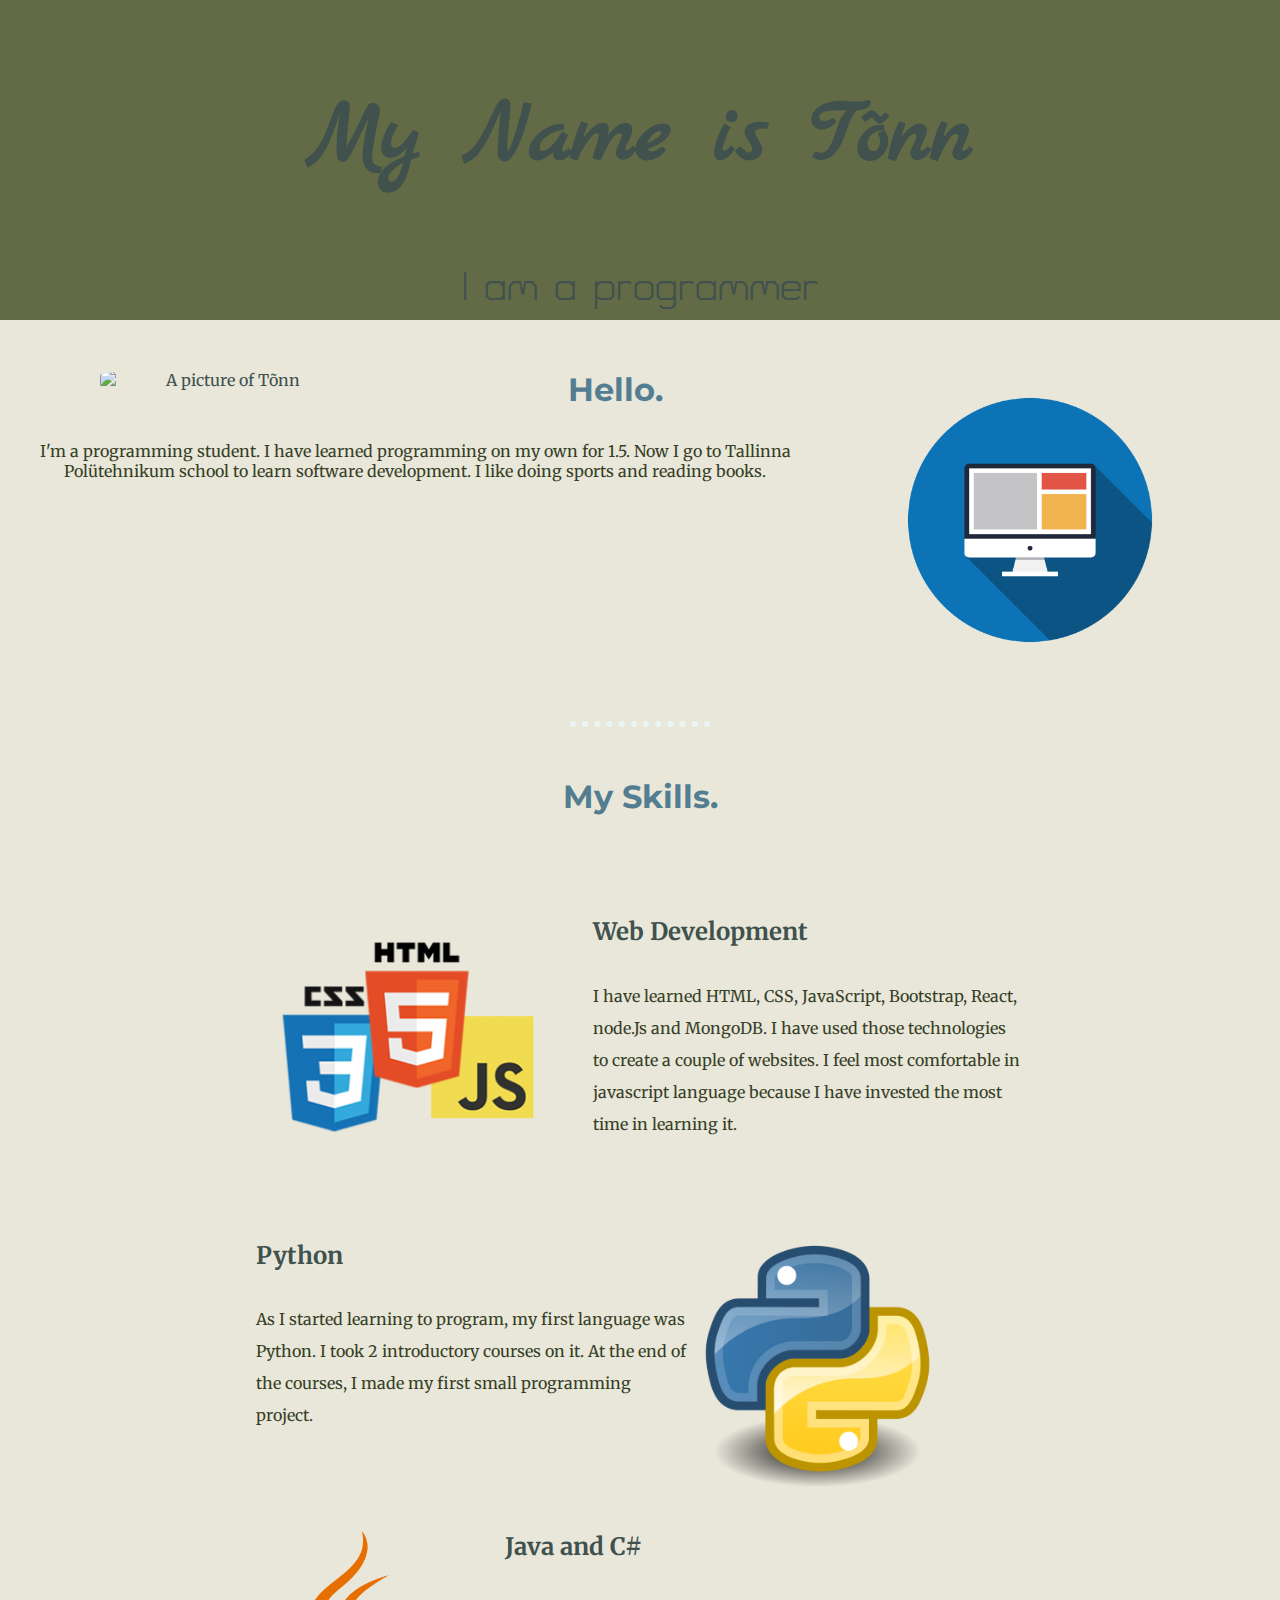
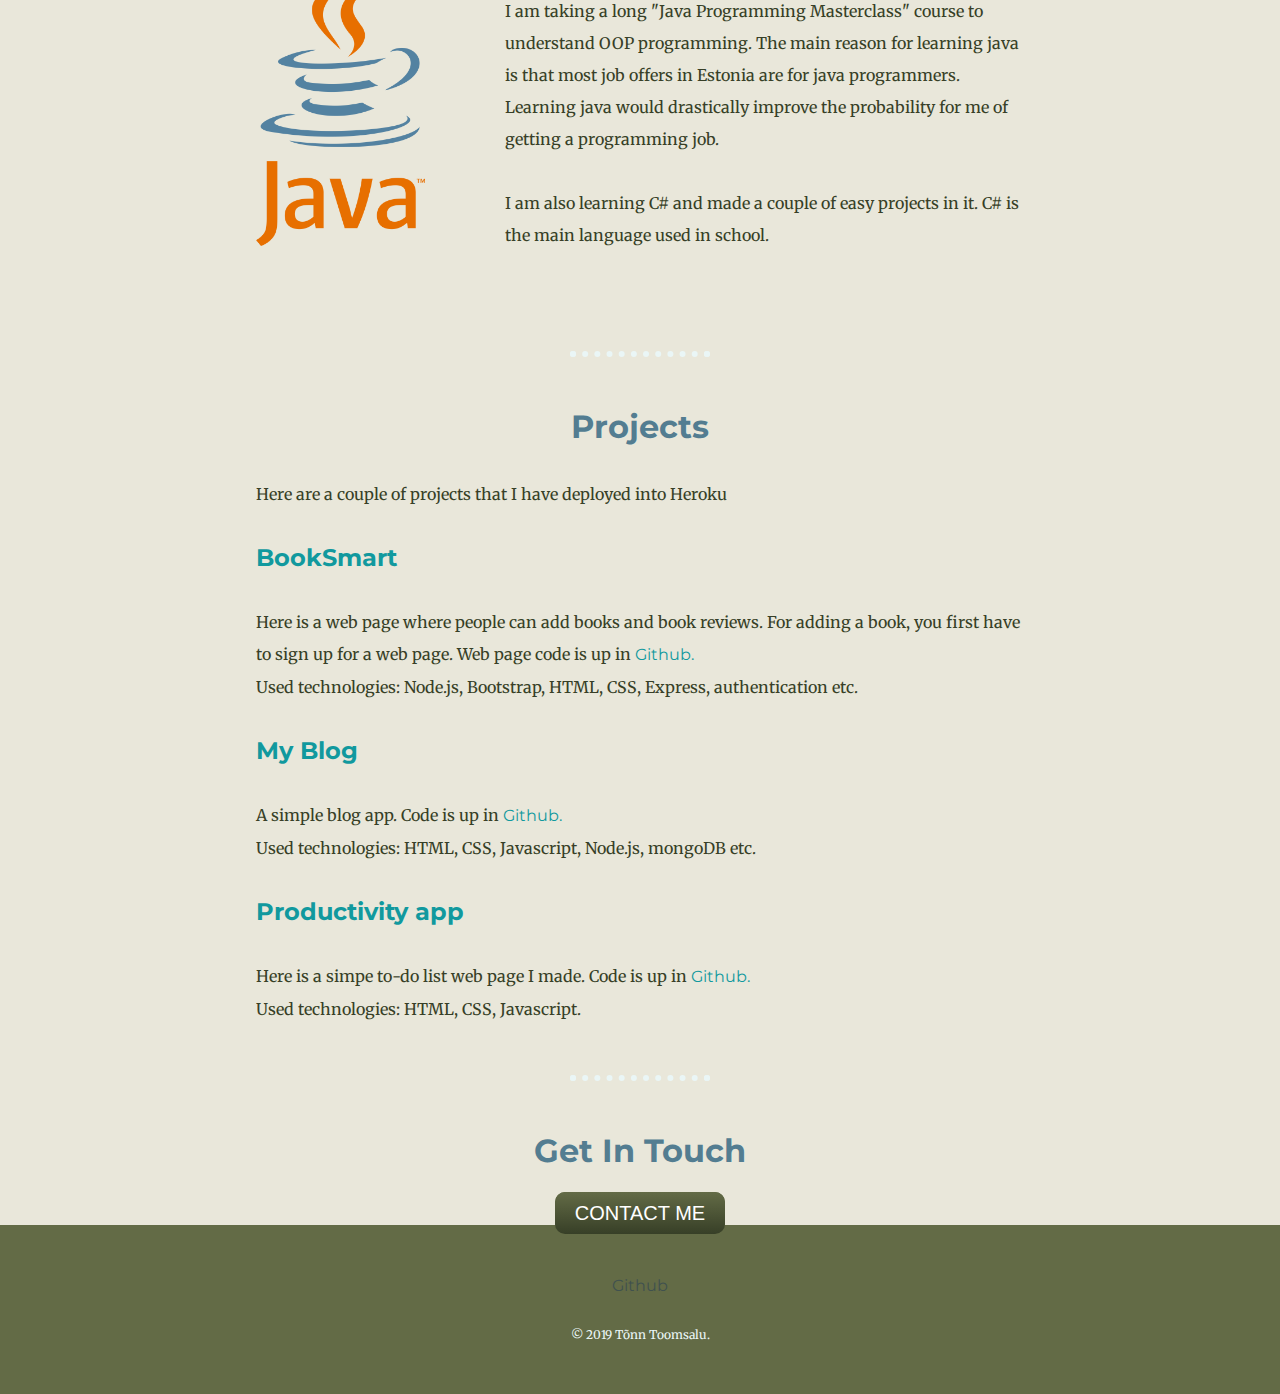
==== home.html @ fe14e0aa "Add index.php for heroku" ====
<!DOCTYPE html>
<html>
  <head>
    <meta charset="utf-8"> 
    <title>Tõnn Toomsalu</title>
    <link rel="stylesheet" href="css/styles.css" type="text/css">
    <link rel="icon" href="favicon.ico" >
    <link href="https://fonts.googleapis.com/css?family=Marck+Script|Merriweather|Montserrat|Turret+Road&display=swap" rel="stylesheet">
  </head>
  <body>
    <div class="top-container">
      <h1>My Name is Tõnn</h1>
      <h2>I am a programmer</h2>
     </div>

    <div class="middle-container">
      <div class="profile">
        <img src="images/IMG_4953.jpeg" alt="A picture of Tõnn" class="profile-picture">
        <img src="images/computer (1).png" alt="Computer" class="picture2">
        <h3 class="greeting">Hello.</h3>
        <p class="intro">I'm a programming student. I have learned programming on my own for 1.5. Now I go to Tallinna Polütehnikum school to learn software development.
        I like doing sports and reading books.
        </p>
      </div>
      <!-- <br> -->
      <hr>
      <div class="skills">
        <h3>My Skills.</h3>
        <div class="skill-row">
        <img class="html-img" src="images/html_css_javascript.png" alt="HTML, CSS, JavaScipt, Bootstrap, mongoDB, Node.js">
        <h4>Web Development</h4>
        <p>I have learned HTML, CSS, JavaScript, Bootstrap, React, node.Js and MongoDB. I have used those technologies to create a couple of websites. I feel most comfortable in javascript language because I have invested the most time in learning it.</p>
        </div>
      </div>
        <div class="skill-row">
          <img class="python-img" src="images/python2.png" alt="Python img">
          <h4>Python</h4>
          <p>As I started learning to program, my first language was Python. I took 2 introductory courses on it. At the end of the courses, I made my first small programming project.</p>
        </div>
      </div>
      </div>
      <div class="skill-row">
        <img class="java-img" src="images/java2.png" alt="Java img">
        <h4>Java and C#</h4>
        <p>I am taking a long "Java Programming Masterclass" course to understand OOP programming. The main reason for learning java is that most job offers in Estonia are for java programmers. Learning java would drastically improve the probability for me of getting a programming job. 
        <br><br> I am also learning C# and made a couple of easy projects in it. C# is the main language used in school.
        </p>
      </div>
      </div>
      <hr>
      <div>
        <h3>Projects</h3>
        <div class="projects">
          <p>Here are a couple of projects that I have deployed into Heroku</p>

          <a href="https://booksmart2.herokuapp.com/" target="_blank"><h4>BookSmart</h4></a>
          <p>Here is a web page where people can add books and book reviews. For adding a book, you first have to sign up for a web page. Web page code is up in <a href="https://github.com/tonn24/bookSmart" target="_blank">Github.</a><br>
          Used technologies: Node.js, Bootstrap, HTML, CSS, Express, authentication etc. </p>

          <a href="https://my-blog-app2.herokuapp.com/blogs" target="_blank"><h4>My Blog</h4></a>
          <p>A simple blog app. Code is up in <a href="https://github.com/tonn24/MyBlogApp">Github.</a><br>
          Used technologies: HTML, CSS, Javascript, Node.js, mongoDB etc.</p>

          <a href="https://productivity-app2.herokuapp.com/" target="_blank"><h4>Productivity app</h4></a>
          <p>Here is a simpe to-do list web page I made. Code is up in <a href="https://productivity-app2.herokuapp.com/">Github.</a><br>
          Used technologies: HTML, CSS, Javascript.</p>
        </div>
      </div>
      <hr>
      <div class="contact-me">
        <h3>Get In Touch</h3>
        <a class="btn" href="mailto:tonn.toomsalu@gmail.com">CONTACT ME</a>
      </div>
      </div>
      
      
      <div class="bottom-container">
      <a class="footer-link" href="https://www.github.com/tonn24">Github</a>
      <p class="copyright">© 2019 Tõnn Toomsalu.</p>
      </div>
    </body>
</html>
---- css/styles.css ----
body {
    background-color: #E9E7DA;
    color: #40514E;
    margin: 0;
    text-align: center;
    font-family: "Merriweather", serif;
}



h1 {
    margin-top: 20px auto 0 auto;
    font-family: 'Marck Script', cursive;
    font-size: 5.625em;
    line-height: 1.5;
}

h2 {
    font-family: 'Turret Road', cursive;
    font-size: 2.5rem;
    font-weight: normal;
    padding-bottom: 10px;
}

h3 {
    font-family: 'Montserrat', sans-serif;
    font-size: 2rem;
    color: #537d91;
}

h4 {
    font-size: 1.5rem;
}

hr {
    border:dotted #EAF6F6 6px;
    border-bottom: none;
    width: 10%;
    margin: 50px auto;
    align: left;
}

a {
    color: #11999e;
    font-family: 'Montserrat', sans-serif;
    text-decoration: none;
}

a:hover {
    color: #EAF6F6;
}

p {
    color: #373F27;
}


.top-container {
    background-color: #636B46;
    position: relative;
    padding-top: 10px;
}

.middle-container {
    background-color: #E9E7DA;
    margin: 50px 0;
}

.bottom-container {
    background-color: #636B46;
    padding: 50px 0 20px;
}

.top-cloud {
    position: absolute;
    right: 300px;
    top: 50px;
}

.brackets2-img {
    position: absolute;
    right: 100px;
    top: 50px;
    width: 20%;
}

.pro {
    text-decoration: underline;
}


.profile {
    margin-bottom: 240px;
}

.profile-picture {
    width: 250px;
    border-radius: 25%;
    float: left;
    margin-left: 100px;
    margin-right: 50px;
}

.picture2 {
    width: 300px;
    float: right;
    margin-left: 50px;
    margin-right: 100px;
}


.skill-row {
    width: 60%;
    Margin: 100px auto 100px auto;
    text-align: left; 
    line-height: 2rem;
}


.projects {
  text-align: left;
  width: 60%;
  Margin: 10px auto 10px auto;
  text-align: left; 
  line-height: 2rem;
}

.html-img {
    width: 40%;
    float: left;
    margin-right: 30px;
}

.python-img {
    width: 33%;
    float: right;
    margin-right: 80px;
}

.java-img {
    width: 22%;
    float: left;
    margin-right: 80px;
    margin-bottom: 50px;
}

.contact-message {
    width: 50%;
    margin: 30px auto;
    font-family: 'Montserrat', sans-serif;

}

.btn {
    background: #636B46;
    background-image: -webkit-linear-gradient(top, #636B46, #373F27);
    background-image: -moz-linear-gradient(top, #636B46, #373F27);
    background-image: -ms-linear-gradient(top, #636B46, #373F27);
    background-image: -o-linear-gradient(top, #636B46, #373F27);
    background-image: linear-gradient(to bottom, #636B46, #373F27);
    -webkit-border-radius: 10;
    -moz-border-radius: 10;
    border-radius: 10px;
    font-family: Arial;
    color: #ffffff;
    font-size: 20px;
    padding: 10px 20px 10px 20px;
    text-decoration: none;
  }
  
  .btn:hover {
    background: #7f875d;
    background-image: -webkit-linear-gradient(top, #7f875d, #59663f);
    background-image: -moz-linear-gradient(top, #7f875d, #59663f);
    background-image: -ms-linear-gradient(top, #7f875d, #59663f);
    background-image: -o-linear-gradient(top, #7f875d, #59663f);
    background-image: linear-gradient(to bottom, #7f875d, #59663f);
    text-decoration: none;
  }

.footer-link {
    color: #40514E;
}

.copyright {
    color: #EAF6F6;
    font-size: 0.75rem;
    padding: 20px 20px;
}
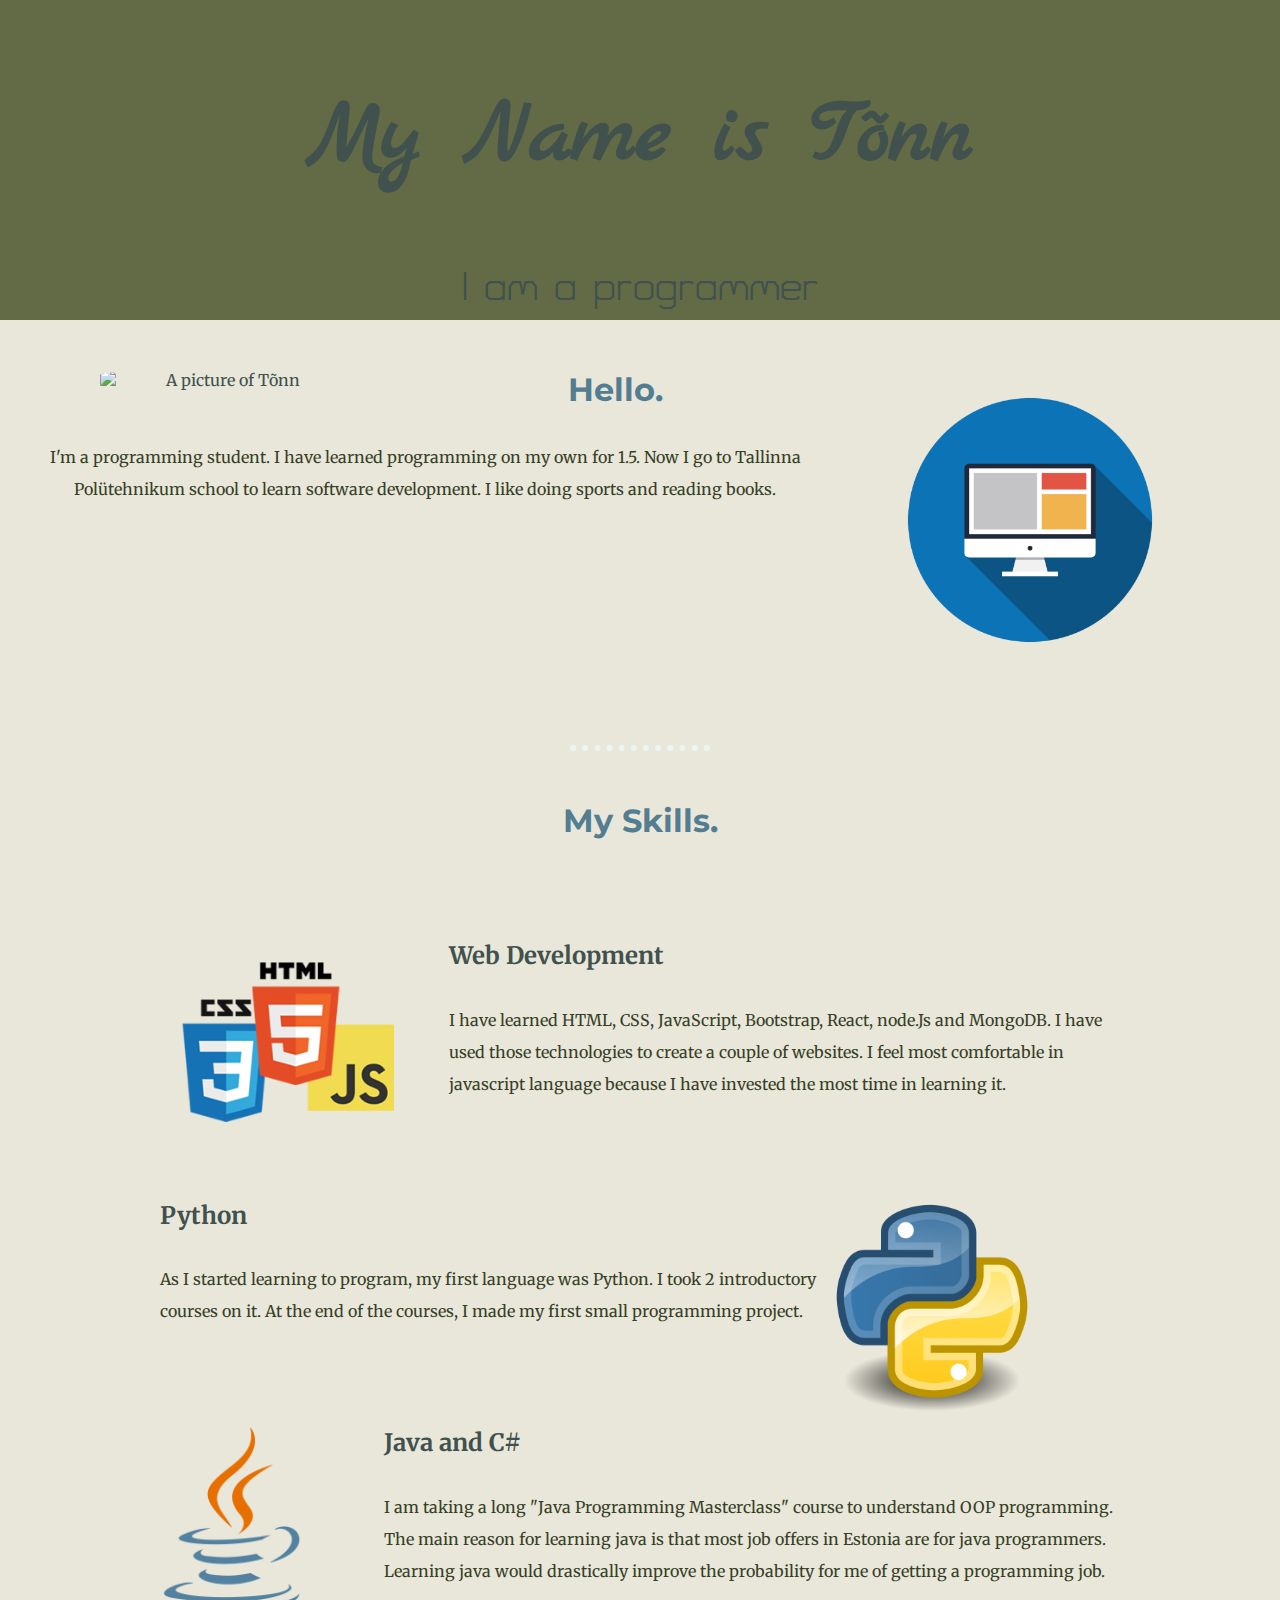
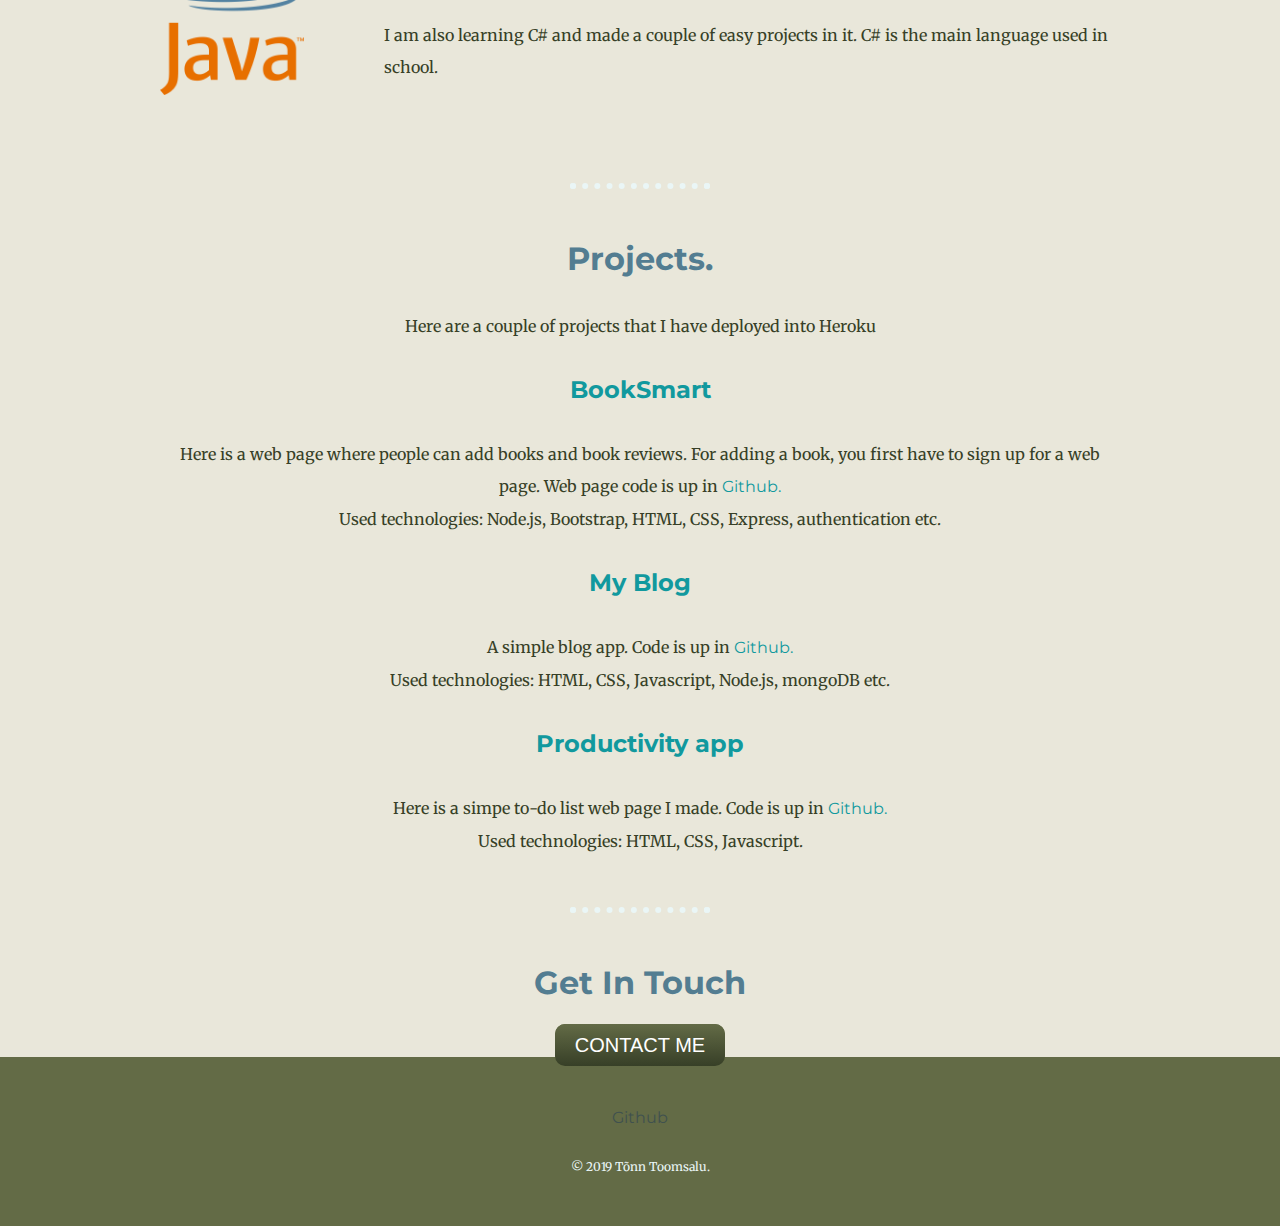
==== commit 59f6335a: "Change: width of divs, text alignment in projects, intro text line-spacing" ====
--- a/home.html
+++ b/home.html
@@ -49,7 +49,7 @@
       </div>
       <hr>
       <div>
-        <h3>Projects</h3>
+        <h3>Projects.</h3>
         <div class="projects">
           <p>Here are a couple of projects that I have deployed into Heroku</p>
 
--- a/css/styles.css
+++ b/css/styles.css
@@ -5,8 +5,6 @@
     text-align: center;
     font-family: "Merriweather", serif;
 }
-
-
 
 h1 {
     margin-top: 20px auto 0 auto;
@@ -71,17 +69,9 @@
     padding: 50px 0 20px;
 }
 
-.top-cloud {
-    position: absolute;
-    right: 300px;
-    top: 50px;
-}
-
-.brackets2-img {
-    position: absolute;
-    right: 100px;
-    top: 50px;
-    width: 20%;
+.intro {
+  margin: 20px;
+  line-height: 2rem;
 }
 
 .pro {
@@ -110,7 +100,7 @@
 
 
 .skill-row {
-    width: 60%;
+    width: 75%;
     Margin: 100px auto 100px auto;
     text-align: left; 
     line-height: 2rem;
@@ -118,27 +108,26 @@
 
 
 .projects {
-  text-align: left;
-  width: 60%;
+  text-align: center;
+  width: 75%;
   Margin: 10px auto 10px auto;
-  text-align: left; 
   line-height: 2rem;
 }
 
 .html-img {
-    width: 40%;
+    width: 27%;
     float: left;
     margin-right: 30px;
 }
 
 .python-img {
-    width: 33%;
+    width: 22.5%;
     float: right;
     margin-right: 80px;
 }
 
 .java-img {
-    width: 22%;
+    width: 15%;
     float: left;
     margin-right: 80px;
     margin-bottom: 50px;
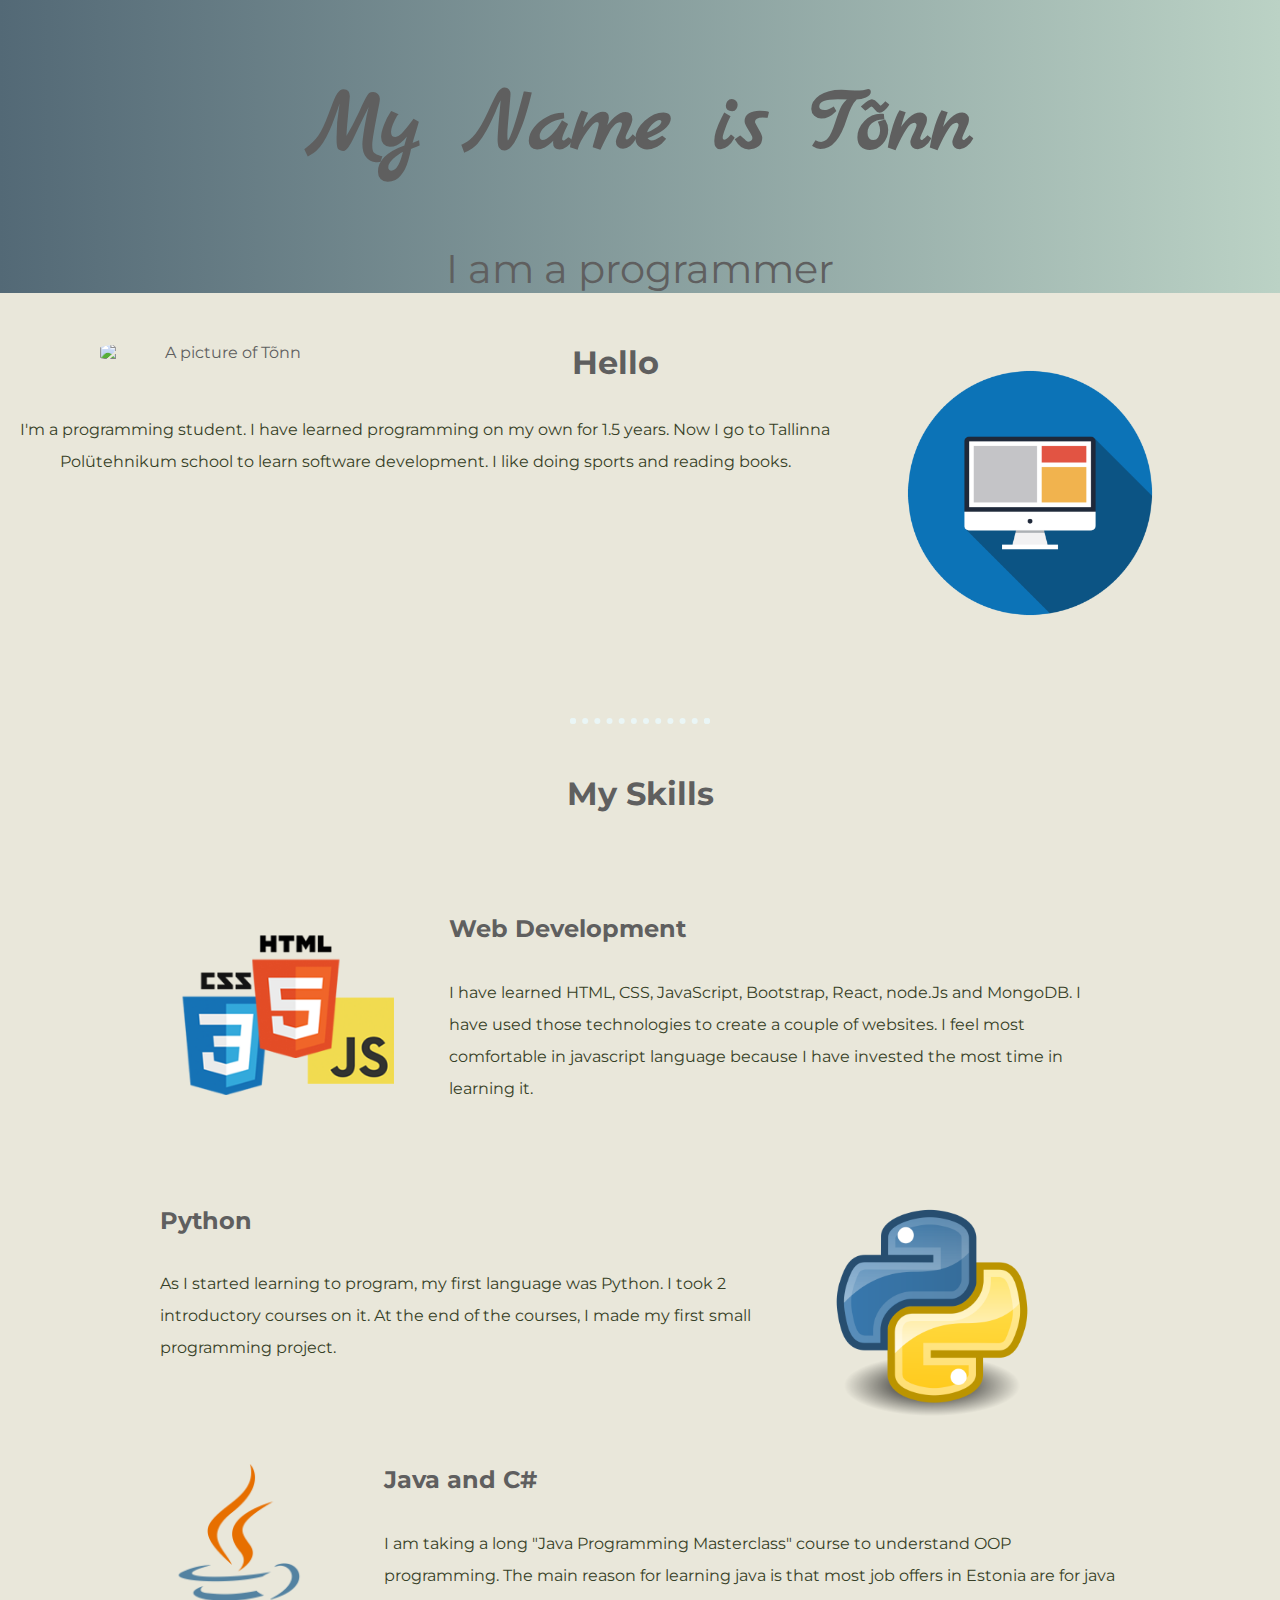
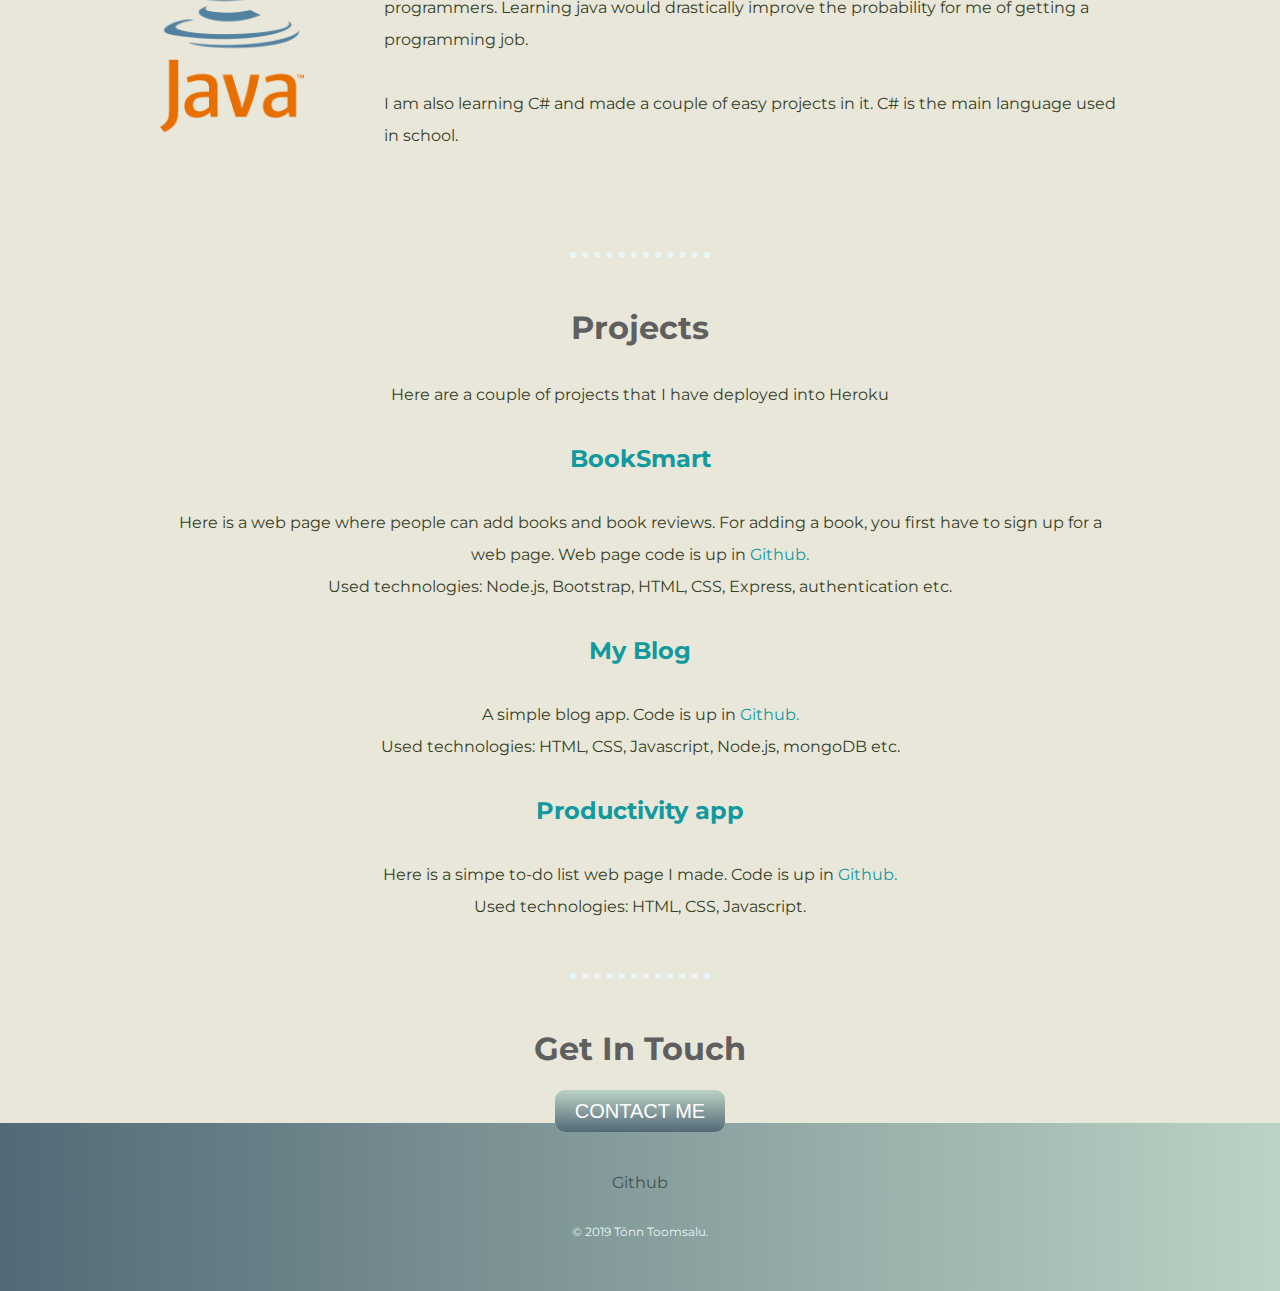
==== commit 0e0232e0: "Ready for heroku push" ====
--- a/home.html
+++ b/home.html
@@ -12,20 +12,20 @@
       <h1>My Name is Tõnn</h1>
       <h2>I am a programmer</h2>
      </div>
-
+     
     <div class="middle-container">
       <div class="profile">
-        <img src="images/IMG_4953.jpeg" alt="A picture of Tõnn" class="profile-picture">
+        <img src="images/IMG_4954.jpeg" alt="A picture of Tõnn" class="profile-picture">
         <img src="images/computer (1).png" alt="Computer" class="picture2">
-        <h3 class="greeting">Hello.</h3>
-        <p class="intro">I'm a programming student. I have learned programming on my own for 1.5. Now I go to Tallinna Polütehnikum school to learn software development.
+        <h3 class="greeting">Hello</h3>
+        <p class="intro">I'm a programming student. I have learned programming on my own for 1.5 years. Now I go to Tallinna Polütehnikum school to learn software development.
         I like doing sports and reading books.
         </p>
       </div>
       <!-- <br> -->
       <hr>
       <div class="skills">
-        <h3>My Skills.</h3>
+        <h3>My Skills</h3>
         <div class="skill-row">
         <img class="html-img" src="images/html_css_javascript.png" alt="HTML, CSS, JavaScipt, Bootstrap, mongoDB, Node.js">
         <h4>Web Development</h4>
@@ -49,7 +49,7 @@
       </div>
       <hr>
       <div>
-        <h3>Projects.</h3>
+        <h3>Projects</h3>
         <div class="projects">
           <p>Here are a couple of projects that I have deployed into Heroku</p>
 
--- a/css/styles.css
+++ b/css/styles.css
@@ -1,180 +1,211 @@
 body {
-    background-color: #E9E7DA;
-    color: #40514E;
-    margin: 0;
-    text-align: center;
-    font-family: "Merriweather", serif;
+  background-color: #E9E7DA;;
+  color: rgb(95,95,95);
+  margin: 0;
+  text-align: center;
+  font-family: 'Montserrat', sans-serif;
 }
 
 h1 {
-    margin-top: 20px auto 0 auto;
-    font-family: 'Marck Script', cursive;
-    font-size: 5.625em;
-    line-height: 1.5;
+  margin-top: 20px auto 0 auto;
+  font-family: 'Marck Script', cursive;
+  font-size: 5.625em;
+  
 }
 
 h2 {
-    font-family: 'Turret Road', cursive;
-    font-size: 2.5rem;
-    font-weight: normal;
-    padding-bottom: 10px;
+font-family: 'Montserrat', sans-serif;
+  font-size: 2.5rem;
+  font-weight: normal;
+  margin-top: 0px;
 }
 
 h3 {
-    font-family: 'Montserrat', sans-serif;
-    font-size: 2rem;
-    color: #537d91;
+  font-family: 'Montserrat', sans-serif;
+  font-size: 2rem;
 }
 
 h4 {
-    font-size: 1.5rem;
+  font-size: 1.5rem;
+  font-family: 'Montserrat', sans-serif;
 }
 
 hr {
-    border:dotted #EAF6F6 6px;
-    border-bottom: none;
-    width: 10%;
-    margin: 50px auto;
-    align: left;
+  border:dotted #EAF6F6 6px;
+  border-bottom: none;
+  width: 10%;
+  margin: 50px auto;
+  align: left;
 }
 
 a {
-    color: #11999e;
-    font-family: 'Montserrat', sans-serif;
-    text-decoration: none;
+  color: #11999e;
+  font-family: 'Montserrat', sans-serif;
+  text-decoration: none;
 }
 
 a:hover {
-    color: #EAF6F6;
+  color: #EAF6F6;
 }
 
 p {
-    color: #373F27;
+  color: #373F27;
 }
 
 
 .top-container {
-    background-color: #636B46;
-    position: relative;
-    padding-top: 10px;
+background: #BBD2C5;  /* fallback for old browsers */
+background: -webkit-linear-gradient(to right, #536976, #BBD2C5);  /* Chrome 10-25, Safari 5.1-6 */
+background: linear-gradient(to right, #536976, #BBD2C5); /* W3C, IE 10+/ Edge, Firefox 16+, Chrome 26+, Opera 12+, Safari 7+ */ 
+  position: relative;
+  padding-top: 10px;
 }
 
 .middle-container {
-    background-color: #E9E7DA;
-    margin: 50px 0;
+background-color: #E9E7DA;
+  margin: 50px 0;
 }
 
 .bottom-container {
-    background-color: #636B46;
-    padding: 50px 0 20px;
+  background-color: #c2cad0;
+  padding: 50px 0 20px;
+  background: #BBD2C5;  /* fallback for old browsers */
+  background: -webkit-linear-gradient(to right, #536976, #BBD2C5);  /* Chrome 10-25, Safari 5.1-6 */
+  background: linear-gradient(to right, #536976, #BBD2C5); /* W3C, IE 10+/ Edge, Firefox 16+, Chrome 26+, Opera 12+, Safari 7+ */ 
 }
 
 .intro {
-  margin: 20px;
+margin: 20px;
+line-height: 2rem;
+}
+
+.pro {
+  text-decoration: underline;
+}
+
+
+.profile {
+  margin-bottom: 240px;
+}
+
+.profile-picture {
+  width: 250px;
+  border-radius: 25%;
+  float: left;
+  margin-left: 100px;
+  margin-right: 50px;
+}
+
+.picture2 {
+  width: 300px;
+  float: right;
+  margin-left: 50px;
+  margin-right: 100px;
+}
+
+
+.skill-row {
+  width: 75%;
+  Margin: 100px auto 100px auto;
+  text-align: left; 
   line-height: 2rem;
 }
 
-.pro {
-    text-decoration: underline;
-}
-
-
-.profile {
-    margin-bottom: 240px;
-}
-
-.profile-picture {
-    width: 250px;
-    border-radius: 25%;
-    float: left;
-    margin-left: 100px;
-    margin-right: 50px;
-}
-
-.picture2 {
-    width: 300px;
-    float: right;
-    margin-left: 50px;
-    margin-right: 100px;
-}
-
-
-.skill-row {
-    width: 75%;
-    Margin: 100px auto 100px auto;
-    text-align: left; 
-    line-height: 2rem;
-}
-
 
 .projects {
-  text-align: center;
-  width: 75%;
-  Margin: 10px auto 10px auto;
-  line-height: 2rem;
+text-align: center;
+width: 75%;
+Margin: 10px auto 10px auto;
+line-height: 2rem;
 }
 
 .html-img {
-    width: 27%;
-    float: left;
-    margin-right: 30px;
+  width: 27%;
+  float: left;
+  margin-right: 30px;
 }
 
 .python-img {
-    width: 22.5%;
-    float: right;
-    margin-right: 80px;
+  width: 22.5%;
+  float: right;
+  margin-right: 80px;
 }
 
 .java-img {
-    width: 15%;
-    float: left;
-    margin-right: 80px;
-    margin-bottom: 50px;
+  width: 15%;
+  float: left;
+  margin-right: 80px;
+  margin-bottom: 50px;
 }
 
 .contact-message {
-    width: 50%;
-    margin: 30px auto;
-    font-family: 'Montserrat', sans-serif;
+  width: 50%;
+  margin: 30px auto;
+  font-family: 'Montserrat', sans-serif;
 
 }
 
 .btn {
-    background: #636B46;
-    background-image: -webkit-linear-gradient(top, #636B46, #373F27);
-    background-image: -moz-linear-gradient(top, #636B46, #373F27);
-    background-image: -ms-linear-gradient(top, #636B46, #373F27);
-    background-image: -o-linear-gradient(top, #636B46, #373F27);
-    background-image: linear-gradient(to bottom, #636B46, #373F27);
-    -webkit-border-radius: 10;
-    -moz-border-radius: 10;
-    border-radius: 10px;
-    font-family: Arial;
-    color: #ffffff;
-    font-size: 20px;
-    padding: 10px 20px 10px 20px;
-    text-decoration: none;
-  }
-  
-  .btn:hover {
-    background: #7f875d;
-    background-image: -webkit-linear-gradient(top, #7f875d, #59663f);
-    background-image: -moz-linear-gradient(top, #7f875d, #59663f);
-    background-image: -ms-linear-gradient(top, #7f875d, #59663f);
-    background-image: -o-linear-gradient(top, #7f875d, #59663f);
-    background-image: linear-gradient(to bottom, #7f875d, #59663f);
-    text-decoration: none;
-  }
+  background: #BBD2C5;
+  background-image: -webkit-linear-gradient(top, #BBD2C9, #536979);
+  background-image: -moz-linear-gradient(top, #BBD2C5, #536979);
+  background-image: -ms-linear-gradient(top, #BBD2C5, #536976);
+  background-image: -o-linear-gradient(top, #BBD2C5, #536976);
+  background-image: linear-gradient(to bottom, #BBD2C5, #536976);
+  -webkit-border-radius: 10;
+  -moz-border-radius: 10;
+  border-radius: 10px;
+  font-family: Arial;
+  color: #ffffff;
+  font-size: 20px;
+  padding: 10px 20px 10px 20px;
+  text-decoration: none;
+}
+
+.btn:hover {
+  background: #c0d1c7;
+  background-image: -webkit-linear-gradient(top, #c0d1c7, #7a9199);
+  background-image: -moz-linear-gradient(top, #c0d1c7, #7a9199);
+  background-image: -ms-linear-gradient(top, #c0d1c7, #7a9199);
+  background-image: -o-linear-gradient(top, #c0d1c7, #7a9199);
+  background-image: linear-gradient(to bottom, #c0d1c7, #7a9199);
+  text-decoration: none;
+}
 
 .footer-link {
-    color: #40514E;
+  color: #40514E;
 }
 
 .copyright {
-    color: #EAF6F6;
-    font-size: 0.75rem;
-    padding: 20px 20px;
-}
-
-
+  color: #EAF6F6;
+  font-size: 0.75rem;
+  padding: 20px 20px;
+}
+
+@media (max-width: 1028px) {
+  h3{
+    font-size: 2.65em;
+  }
+
+  h1 {
+    font-size: 7.5em;
+  }
+
+  h2 {
+    font-size: 3.33em;
+  }
+
+  h4 {
+    font-size: 2em;
+  }
+
+  p {
+    font-size: 1.33em;
+  }
+
+  .picture2 {
+    display: none;
+  }
+}
+
+
